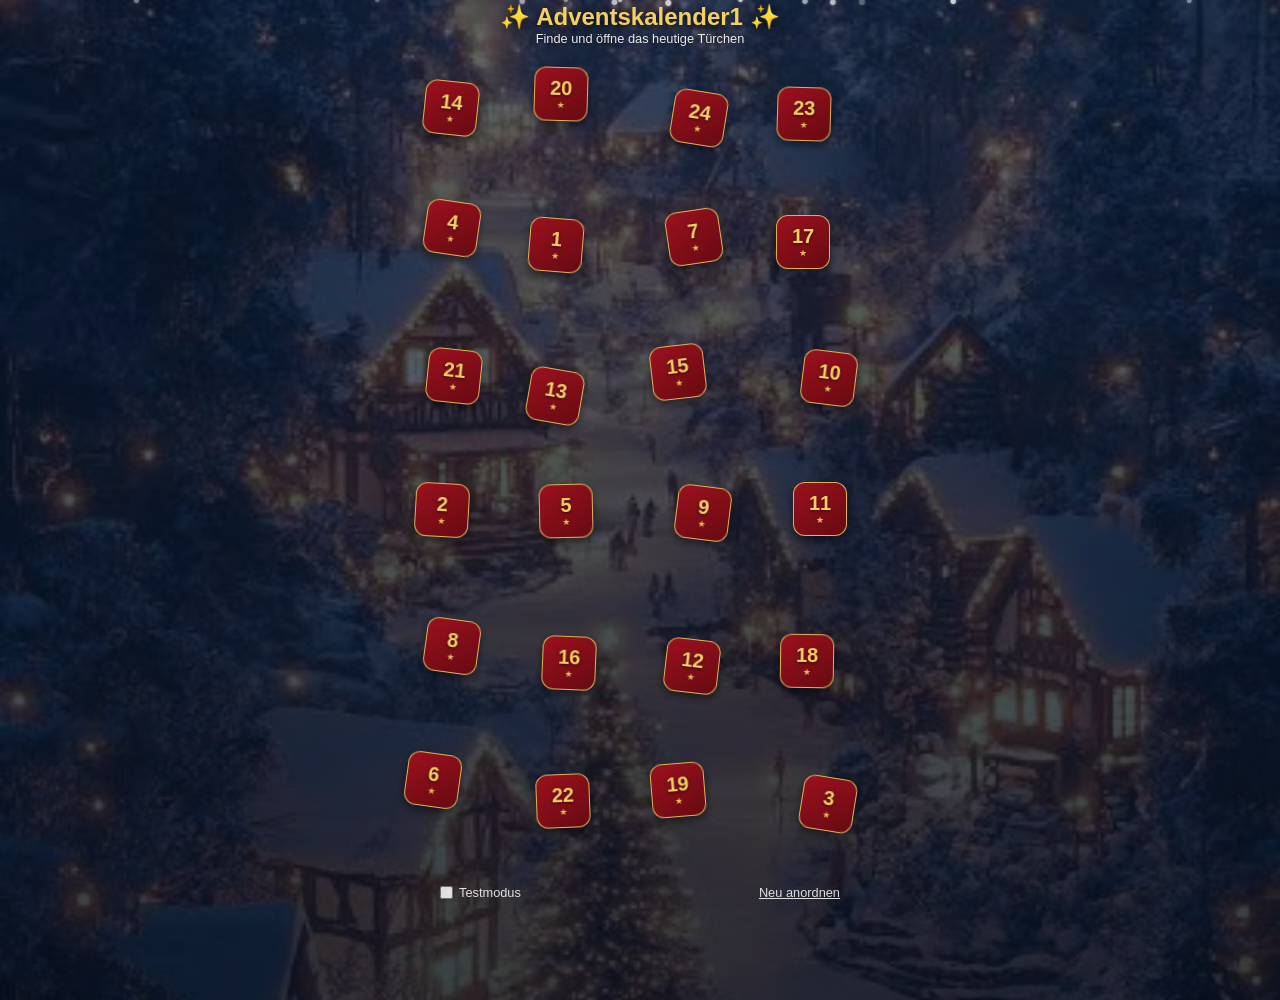
==== index.html @ b7a21164 "Add files via upload" ====
<!DOCTYPE html>
<html lang="de">
<head>
  <meta charset="UTF-8">
  <!-- viewport-fit=cover nutzt das gesamte Display inklusive Notch & Home-Bar -->
  <meta name="viewport" content="width=device-width, initial-scale=1.0, maximum-scale=1.0, user-scalable=no, viewport-fit=cover">
  
  <!-- Browser-Leisten & Statusbar-Farben -->
  <meta name="theme-color" content="#0b1d3a">
  <meta name="apple-mobile-web-app-capable" content="yes">
  <meta name="apple-mobile-web-app-status-bar-style" content="black-translucent">
  <meta name="mobile-web-app-capable" content="yes">

  <title>Adventskalender</title>
  <link rel="stylesheet" href="style.css">
</head>
<body>

  <!-- Schneefall -->
  <div id="snow-container"></div>

  <div class="app-wrapper">
    <header>
      <h1>✨ Adventskalender1 ✨</h1>
      <p>Finde und öffne das heutige Türchen</p>
    </header>

    <!-- Freier Bereich für verstreute Türchen -->
    <main class="calendar-canvas" id="calendar"></main>

    <div class="controls">
      <label class="toggle-label">
        <input type="checkbox" id="test-mode">
        <span>Testmodus</span>
      </label>
      <button class="btn-text" id="reset-btn">Neu anordnen</button>
    </div>
  </div>

  <!-- Modal / Großansicht -->
  <div class="modal-overlay" id="modal-overlay">
    <div class="modal">
      <div class="modal-badge" id="modal-day-badge">Tag 1</div>
      <div class="modal-icon">🎁</div>
      <p id="modal-content">Inhalt</p>
      <button class="btn-primary" id="modal-close">Schließen</button>
    </div>
  </div>

  <script src="script.js"></script>
</body>
</html>
---- style.css ----
:root {
  --gold: #f4cf66;
  --door-front-1: #9b111e;
  --door-front-2: #670a12;
  --door-back: #1b4d3e;
  --text: #ffffff;
  --dark-blue: #0b1d3a;
  --app-height: 100vh;
}

* {
  box-sizing: border-box;
  margin: 0;
  padding: 0;
  -webkit-tap-highlight-color: transparent;
  user-select: none;
}

/* 
  1. HTML-ELEMENT ALS RETTER:
  Wir färben den nackten HTML-Hintergrund dunkel ein und legen das Bild
  über ein ::before-Element fest, das wir am unteren Rand 100 Pixel ZUSÄTZLICH
  überdehnen. So fängt das Bild jeden Berechnungsfehler des Browsers ab!
*/
html {
  background-color: var(--dark-blue);
  height: 100%;
  overflow: hidden;
  position: relative;
}

html::before {
  content: "";
  position: absolute;
  /* Überdehnung nach unten gegen den weissen Balken */
  top: 0;
  left: 0;
  right: 0;
  bottom: -100px; 
  background: 
    linear-gradient(rgba(11, 29, 58, 0.65), rgba(7, 18, 36, 0.8)),
    url('background.jpg') no-repeat center center;
  background-size: cover;
  z-index: -1;
  pointer-events: none;
}

body {
  font-family: -apple-system, BlinkMacSystemFont, 'Segoe UI', Roboto, Helvetica, Arial, sans-serif;
  color: var(--text);
  
  /* Nutzt die exakt via JS berechnete Höhe */
  height: var(--app-height);
  width: 100vw;
  overflow: hidden;
  position: relative;
  touch-action: manipulation;
  background: transparent; /* Verhindert, dass der Body das HTML-Bild verdeckt */
}

/* 
  2. Scroll-Container:
  Der Wrapper fängt alle Wischgesten ab und bleibt starr im Viewport verankert.
*/
.app-wrapper {
  position: relative;
  z-index: 2;
  display: flex;
  flex-direction: column;
  width: 100%;
  height: 100%;
  overflow-y: auto;
  -webkit-overflow-scrolling: touch;
  padding: env(safe-area-inset-top, 16px) 12px env(safe-area-inset-bottom, 16px) 12px;
}

body.modal-open .app-wrapper {
  overflow: hidden;
}

/* Header */
header {
  text-align: center;
  margin-top: 0.2rem;
  margin-bottom: 0.5rem;
  flex-shrink: 0;
}

header h1 {
  font-size: 1.5rem;
  color: var(--gold);
  text-shadow: 0 2px 8px rgba(0, 0, 0, 0.8);
}

header p {
  font-size: 0.8rem;
  opacity: 0.9;
  text-shadow: 0 1px 4px rgba(0, 0, 0, 0.7);
}

/* Freifläche für die gestreuten Türchen */
.calendar-canvas {
  position: relative;
  width: 100%;
  flex-grow: 1;
  min-height: 520px;
  max-width: 500px;
  margin: 0 auto;
}

/* 3D-Türchen */
.door-container {
  position: absolute;
  perspective: 800px;
  width: 54px;
  height: 54px;
  transition: transform 0.2s ease;
}

.door-container:active {
  transform: scale(1.1) !important;
  z-index: 5;
}

.door-card {
  width: 100%;
  height: 100%;
  position: relative;
  transform-style: preserve-3d;
  transition: transform 0.5s cubic-bezier(0.175, 0.885, 0.32, 1.275);
  cursor: pointer;
  border-radius: 12px;
}

.door-card.open {
  transform: rotateY(-180deg);
}

.door-front, .door-back {
  position: absolute;
  inset: 0;
  backface-visibility: hidden;
  border-radius: 12px;
  display: flex;
  flex-direction: column;
  justify-content: center;
  align-items: center;
  box-shadow: 0 4px 10px rgba(0, 0, 0, 0.5);
}

.door-front {
  background: linear-gradient(145deg, var(--door-front-1), var(--door-front-2));
  border: 1.5px solid rgba(244, 207, 102, 0.85);
  color: var(--gold);
}

.door-front .number {
  font-size: 1.25rem;
  font-weight: 800;
  line-height: 1;
  text-shadow: 0 1px 3px rgba(0, 0, 0, 0.6);
}

.door-front .star {
  font-size: 0.55rem;
  margin-top: 2px;
  opacity: 0.9;
}

.door-back {
  background: linear-gradient(145deg, var(--door-back), #0d2e24);
  border: 1.5px solid #52b788;
  color: #fff;
  transform: rotateY(180deg);
  display: flex;
  justify-content: center;
  align-items: center;
}

/* Das Symbol auf der Rückseite des geöffneten Türchens */
.back-symbol {
  font-size: 1.6rem;
  filter: drop-shadow(0 2px 4px rgba(0, 0, 0, 0.4));
}

/* Controls */
.controls {
  display: flex;
  justify-content: space-between;
  align-items: center;
  width: 100%;
  max-width: 420px;
  margin: 0.5rem auto 0 auto;
  padding: 0 10px;
  font-size: 0.8rem;
  opacity: 0.85;
  flex-shrink: 0;
}

.toggle-label {
  display: flex;
  align-items: center;
  gap: 6px;
  cursor: pointer;
}

.btn-text {
  background: transparent;
  border: none;
  color: #fff;
  font-size: 0.8rem;
  text-decoration: underline;
  cursor: pointer;
}

/* Modal */
.modal-overlay {
  position: fixed;
  inset: 0;
  background: rgba(4, 11, 22, 0.85);
  backdrop-filter: blur(5px);
  -webkit-backdrop-filter: blur(5px);
  display: none;
  justify-content: center;
  align-items: center;
  padding: 20px;
  z-index: 100;
}

.modal {
  background: linear-gradient(160deg, #16382c, #0d231b);
  border: 2px solid var(--gold);
  border-radius: 16px;
  padding: 1.5rem 1.2rem;
  width: 100%;
  max-width: 320px;
  text-align: center;
  box-shadow: 0 10px 30px rgba(0, 0, 0, 0.7);
  animation: modalPop 0.25s ease-out;
}

@keyframes modalPop {
  0% { transform: scale(0.85); opacity: 0; }
  100% { transform: scale(1); opacity: 1; }
}

.modal-badge {
  display: inline-block;
  background: var(--gold);
  color: #0b1d3a;
  font-weight: 800;
  font-size: 0.8rem;
  padding: 3px 10px;
  border-radius: 20px;
  margin-bottom: 0.8rem;
}

.modal-icon {
  font-size: 2.2rem;
  margin-bottom: 0.5rem;
}

.modal p {
  font-size: 1rem;
  line-height: 1.45;
  color: #f0f4f8;
  margin-bottom: 1.2rem;
  user-select: text;
}

.btn-primary {
  background: var(--gold);
  color: #0b1d3a;
  border: none;
  width: 100%;
  padding: 12px;
  border-radius: 10px;
  font-size: 0.95rem;
  font-weight: 700;
  cursor: pointer;
}

/* Schneefall */
.snowflake {
  position: fixed;
  top: -10px;
  color: #ffffff;
  opacity: 0.8;
  pointer-events: none;
  z-index: 1;
  animation: fall linear infinite;
  text-shadow: 0 0 3px rgba(255, 255, 255, 0.8);
}

@keyframes fall {
  0% { transform: translateY(0); }
  100% { transform: translateY(105lvh); }
}
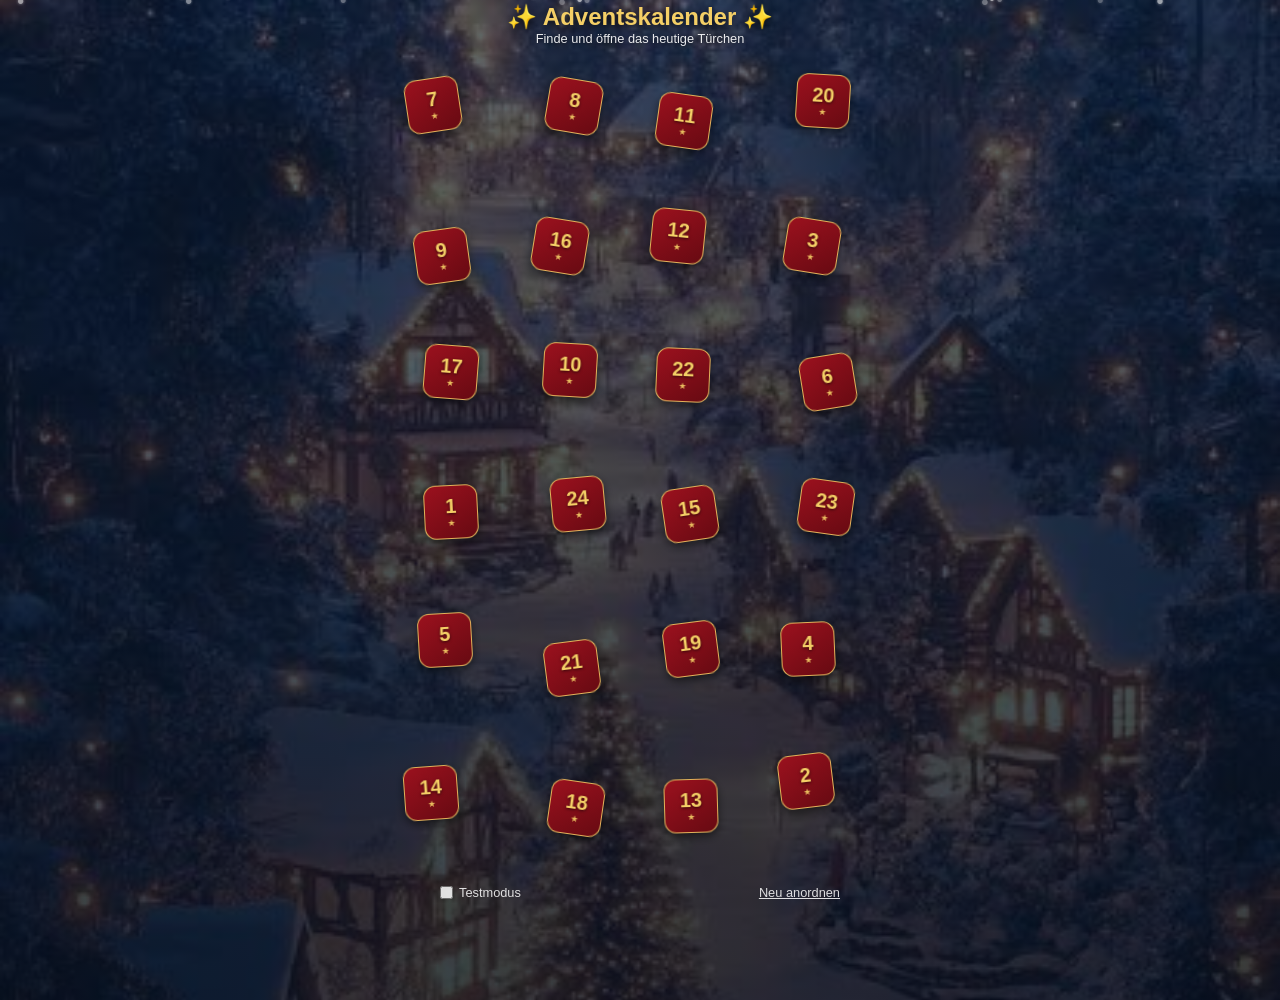
==== commit a92e4d16: "Fix header title and clean up HTML formatting Updated header title and fixed formatting issues." ====
--- a/index.html
+++ b/index.html
@@ -21,7 +21,7 @@
 
   <div class="app-wrapper">
     <header>
-      <h1>✨ Adventskalender1 ✨</h1>
+      <h1>✨ Adventskalender ✨</h1>
       <p>Finde und öffne das heutige Türchen</p>
     </header>
 
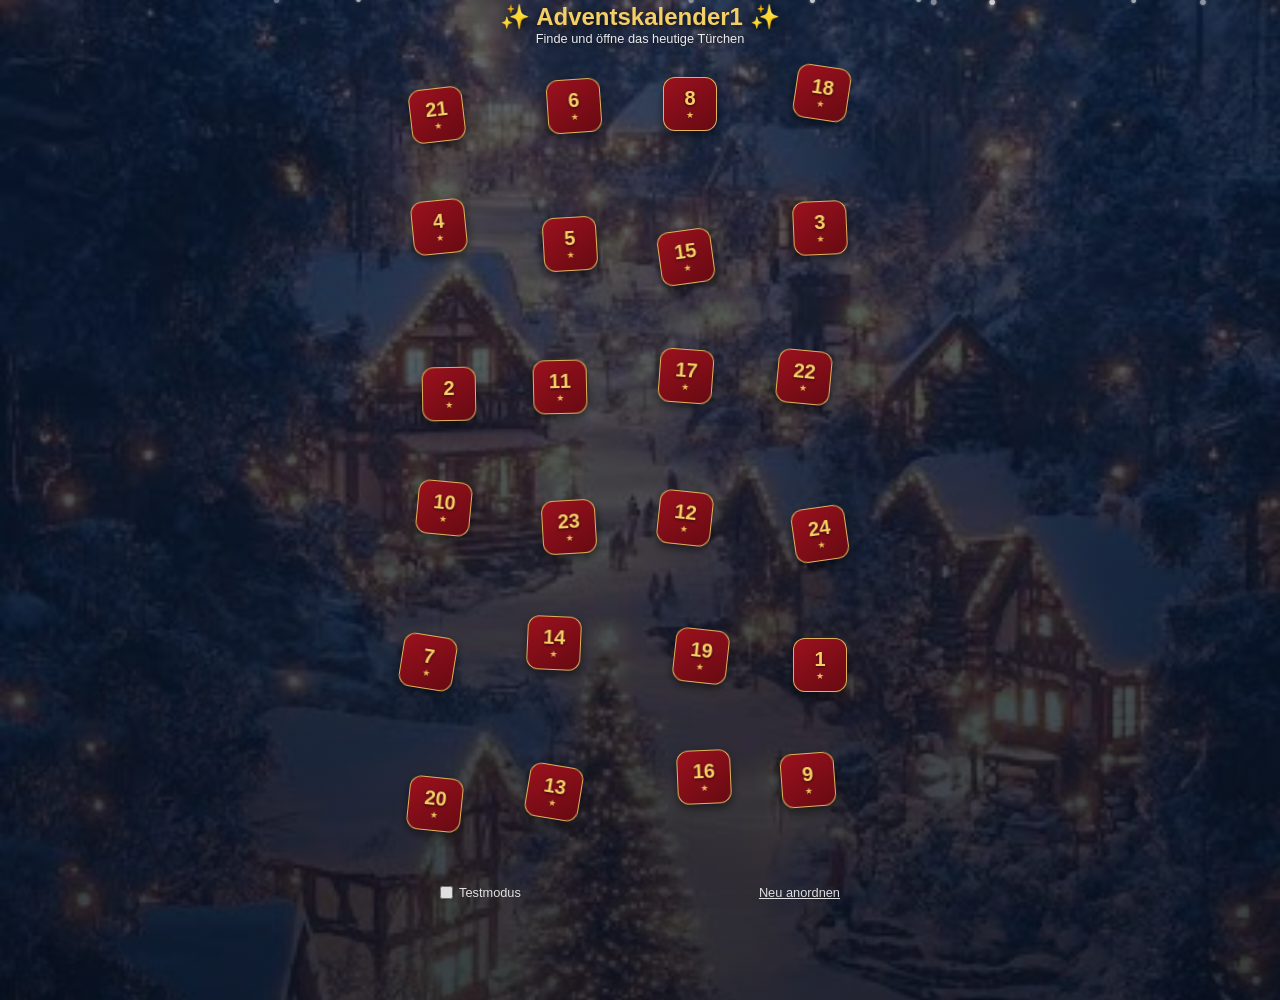
==== commit 96cfa083: "Add files via upload" ====
--- a/index.html
+++ b/index.html
@@ -21,7 +21,7 @@
 
   <div class="app-wrapper">
     <header>
-      <h1>✨ Adventskalender ✨</h1>
+      <h1>✨ Adventskalender1 ✨</h1>
       <p>Finde und öffne das heutige Türchen</p>
     </header>
 
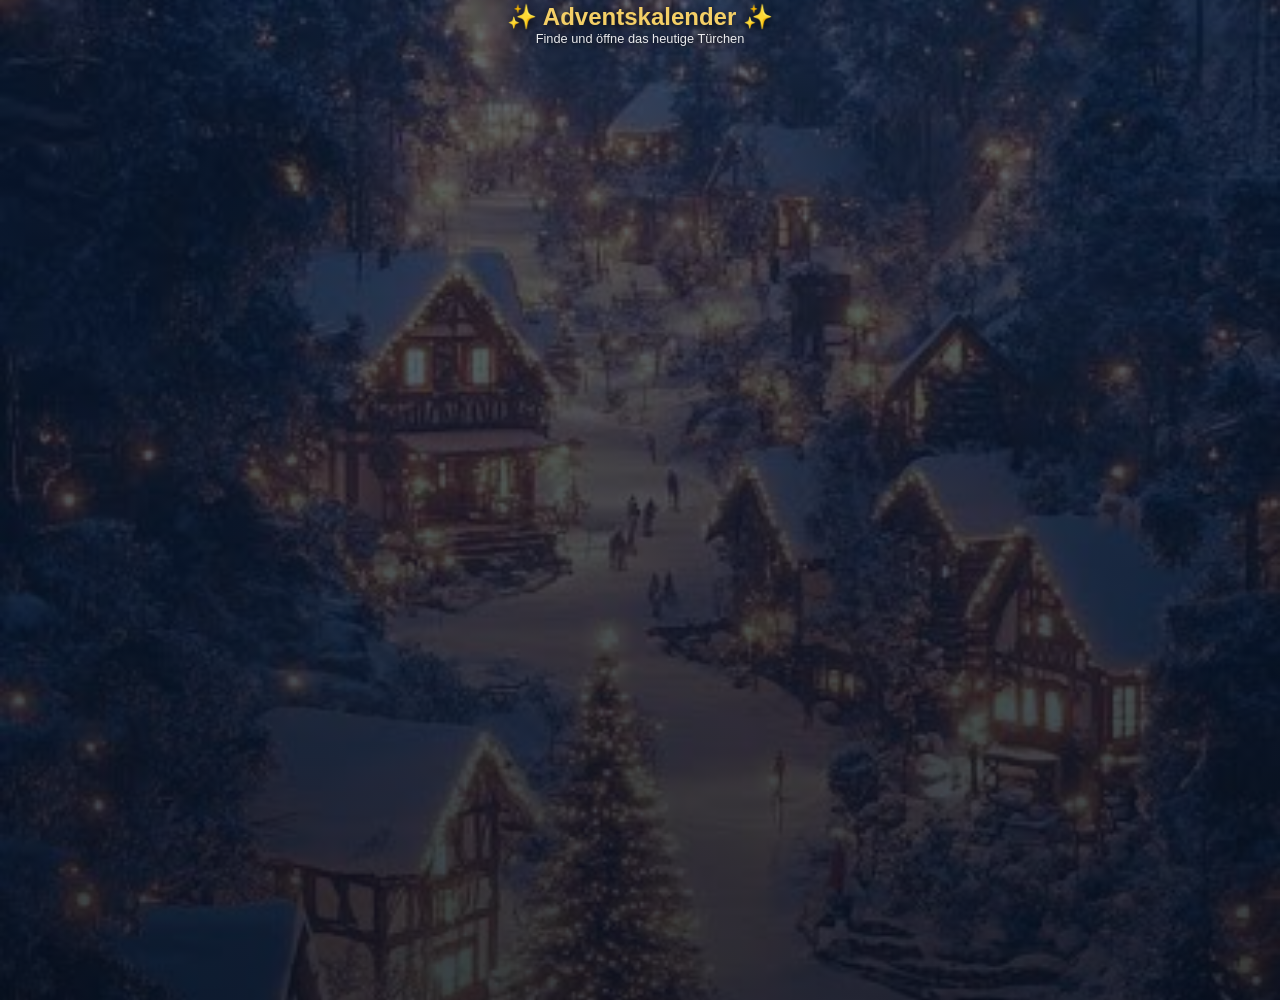
==== commit eb5a39e1: "Clean up index.html and update header title Removed commented-out controls section and fixed header " ====
--- a/index.html
+++ b/index.html
@@ -21,21 +21,21 @@
 
   <div class="app-wrapper">
     <header>
-      <h1>✨ Adventskalender1 ✨</h1>
+      <h1>✨ Adventskalender ✨</h1>
       <p>Finde und öffne das heutige Türchen</p>
     </header>
 
     <!-- Freier Bereich für verstreute Türchen -->
     <main class="calendar-canvas" id="calendar"></main>
 
-    <div class="controls">
+    <!-- <div class="controls">
       <label class="toggle-label">
         <input type="checkbox" id="test-mode">
         <span>Testmodus</span>
       </label>
       <button class="btn-text" id="reset-btn">Neu anordnen</button>
     </div>
-  </div>
+  </div> -->
 
   <!-- Modal / Großansicht -->
   <div class="modal-overlay" id="modal-overlay">
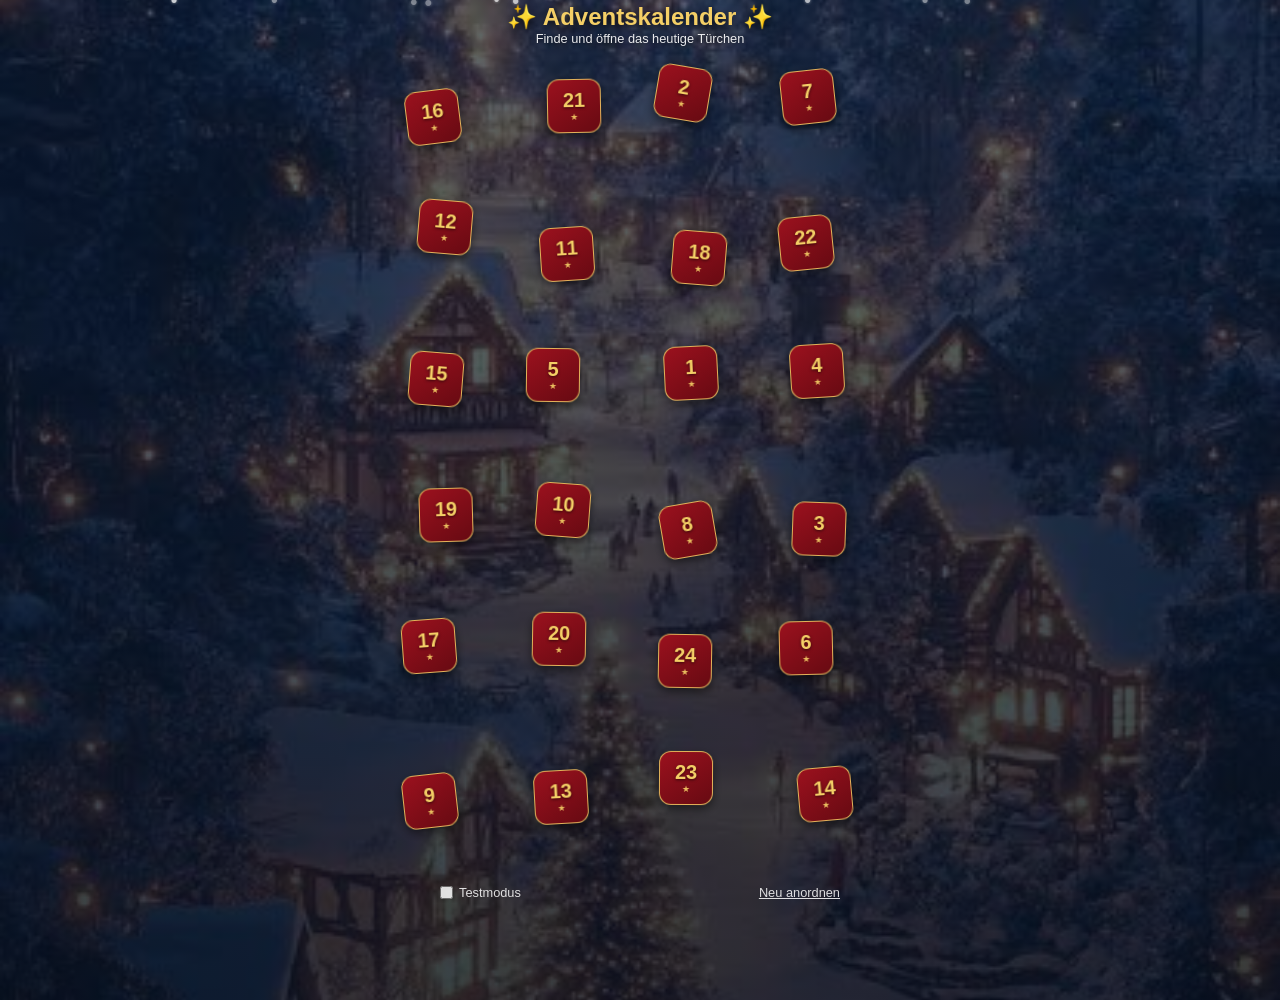
==== commit cdcbff49: "Update index.html" ====
--- a/index.html
+++ b/index.html
@@ -28,14 +28,14 @@
     <!-- Freier Bereich für verstreute Türchen -->
     <main class="calendar-canvas" id="calendar"></main>
 
-    <!-- <div class="controls">
+    <div class="controls">
       <label class="toggle-label">
         <input type="checkbox" id="test-mode">
         <span>Testmodus</span>
       </label>
       <button class="btn-text" id="reset-btn">Neu anordnen</button>
     </div>
-  </div> -->
+  </div>
 
   <!-- Modal / Großansicht -->
   <div class="modal-overlay" id="modal-overlay">
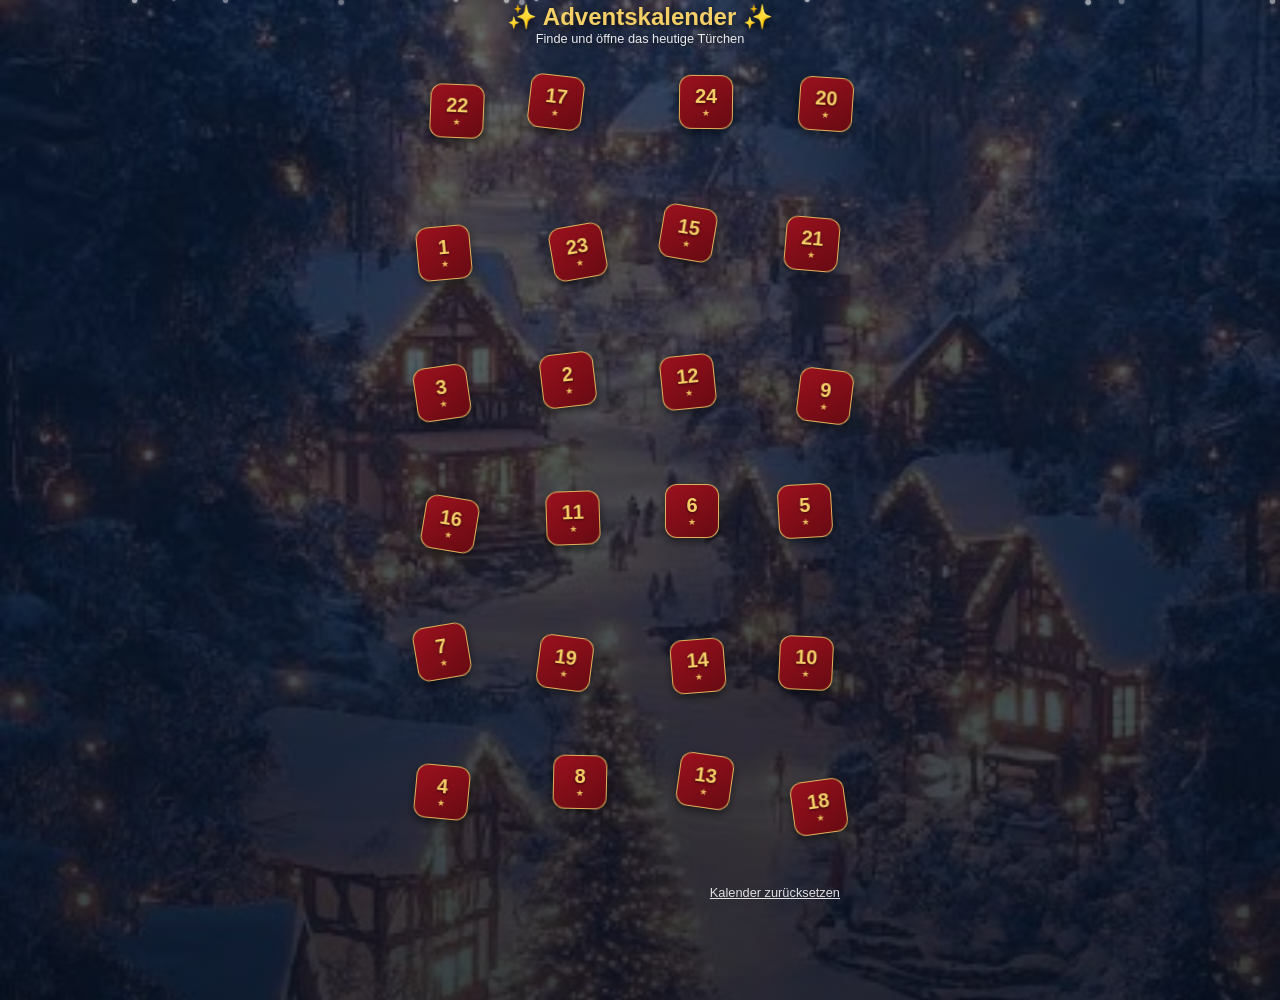
==== commit 85ad18b4: "Refactor index.html and update button label Updated the HTML structure and modified button text." ====
--- a/index.html
+++ b/index.html
@@ -29,11 +29,8 @@
     <main class="calendar-canvas" id="calendar"></main>
 
     <div class="controls">
-      <label class="toggle-label">
-        <input type="checkbox" id="test-mode">
-        <span>Testmodus</span>
-      </label>
-      <button class="btn-text" id="reset-btn">Neu anordnen</button>
+      <span></span> <!-- Platzhalter für Flexbox-Ausrichtung -->
+      <button class="btn-text" id="reset-btn">Kalender zurücksetzen</button>
     </div>
   </div>
 
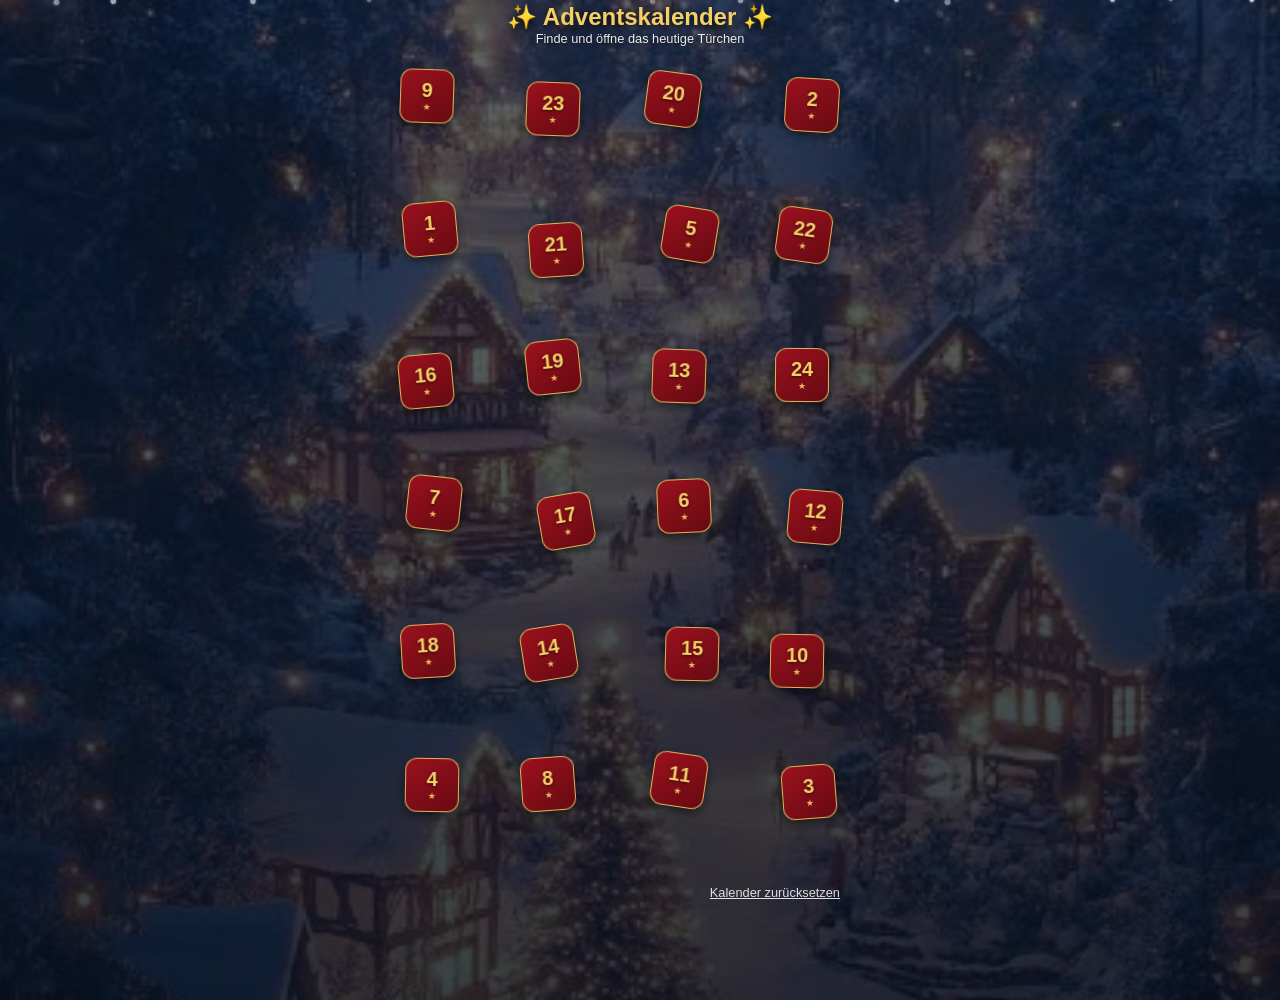
==== commit 679f390f: "Fix HTML formatting and structure" ====
--- a/index.html
+++ b/index.html
@@ -10,7 +10,6 @@
   <meta name="apple-mobile-web-app-capable" content="yes">
   <meta name="apple-mobile-web-app-status-bar-style" content="black-translucent">
   <meta name="mobile-web-app-capable" content="yes">
-
   <title>Adventskalender</title>
   <link rel="stylesheet" href="style.css">
 </head>
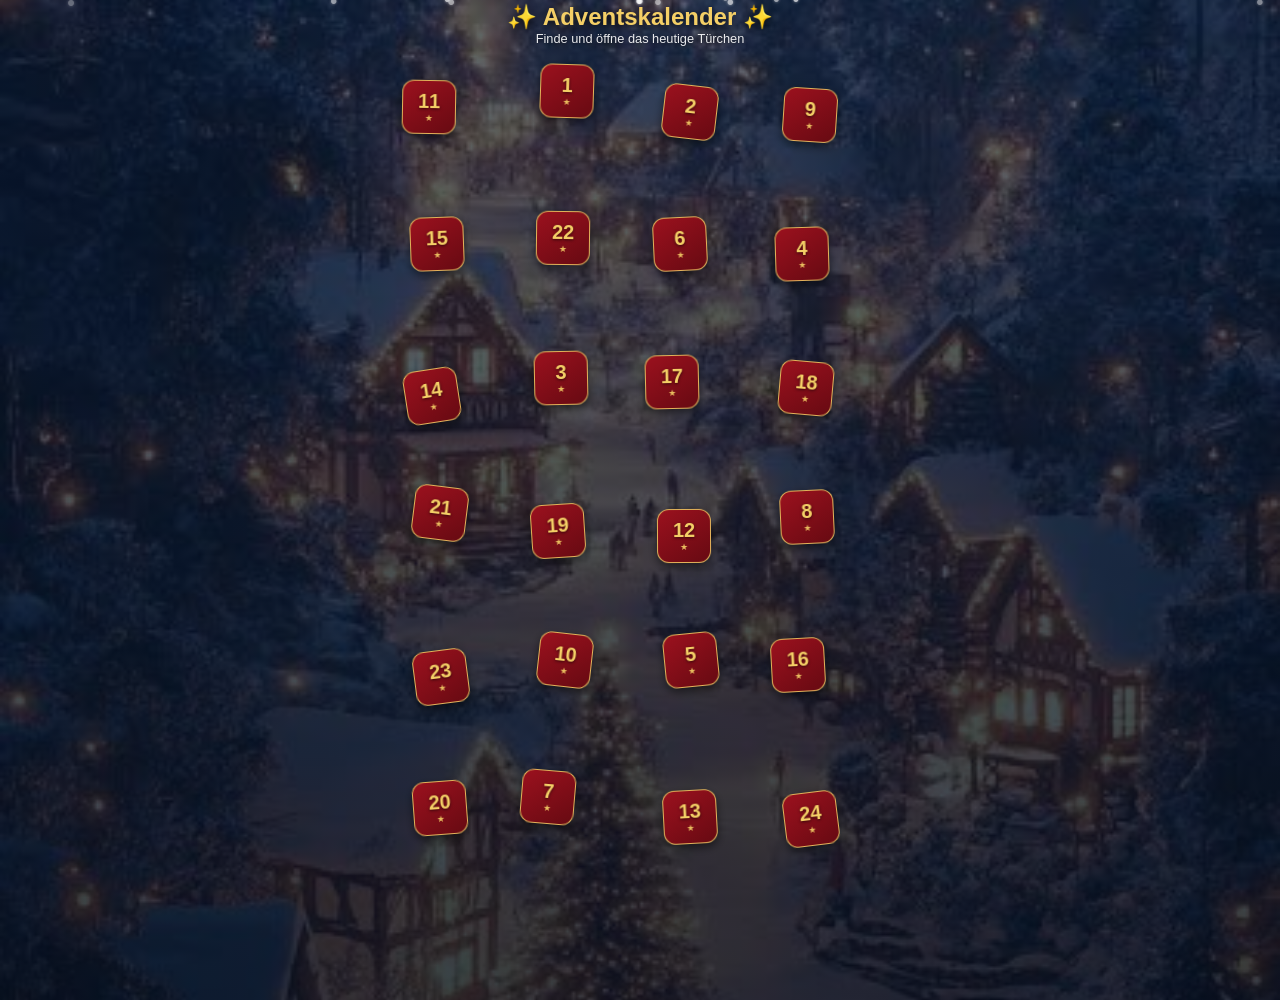
==== commit d1cc61aa: "Add files via upload" ====
--- a/index.html
+++ b/index.html
@@ -26,11 +26,6 @@
 
     <!-- Freier Bereich für verstreute Türchen -->
     <main class="calendar-canvas" id="calendar"></main>
-
-    <div class="controls">
-      <span></span> <!-- Platzhalter für Flexbox-Ausrichtung -->
-      <button class="btn-text" id="reset-btn">Kalender zurücksetzen</button>
-    </div>
   </div>
 
   <!-- Modal / Großansicht -->
